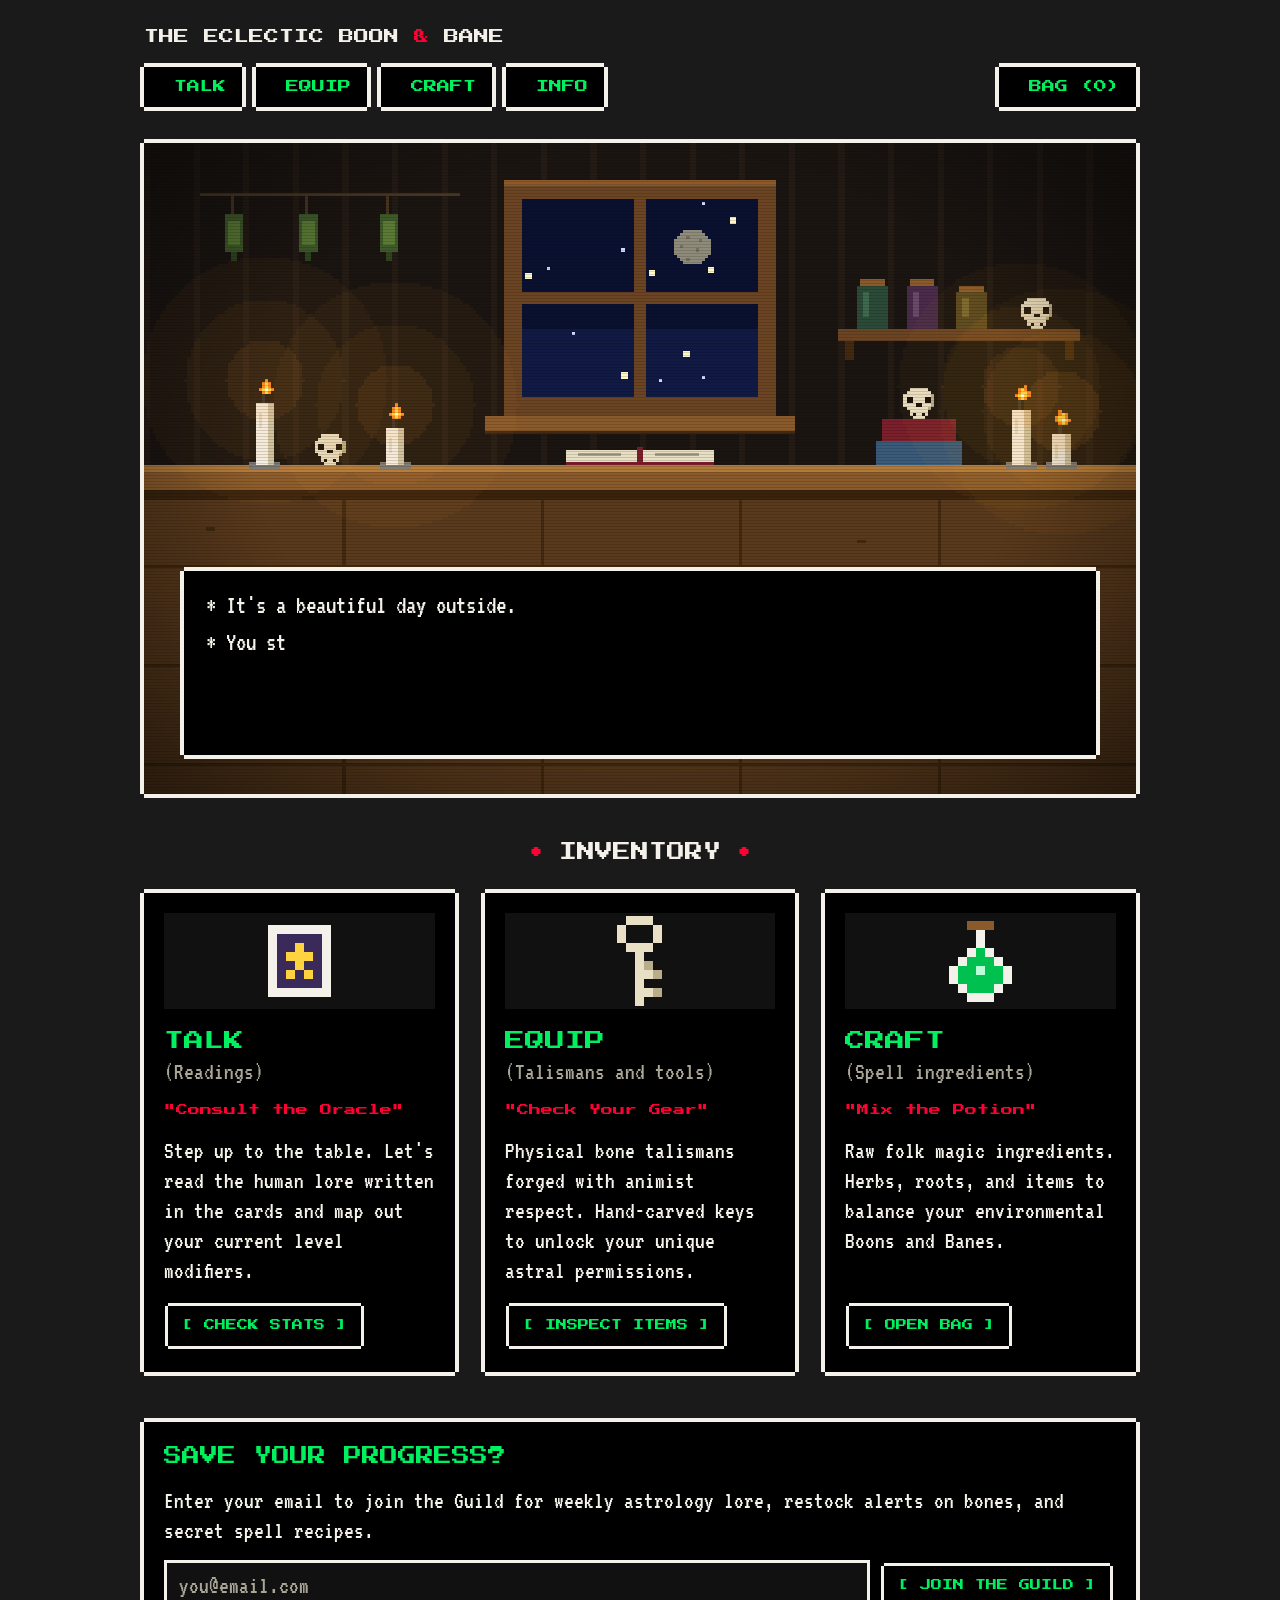
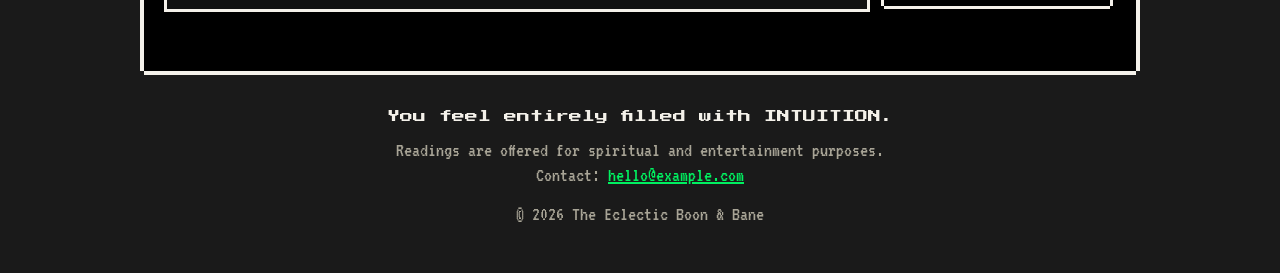
==== site/index.html @ 54e21c44 "Initial commit: Eclectic Boon & Bane website" ====
<!doctype html>
<html lang="en">
<head>
  <meta charset="utf-8">
  <meta name="viewport" content="width=device-width, initial-scale=1">
  <title>{name} | Readings, Bone Talismans &amp; Folk Curios</title>
  <meta name="description" content="Tarot readings, handmade bone talismans, and folk magic ingredients.">
  <link rel="preconnect" href="https://fonts.googleapis.com">
  <link rel="preconnect" href="https://fonts.gstatic.com" crossorigin>
  <link href="https://fonts.googleapis.com/css2?family=Press+Start+2P&family=VT323&display=swap" rel="stylesheet">
  <link rel="stylesheet" href="css/style.css">
</head>
<body>
  <header id="site-header"></header>

  <main class="wrap">
    <section class="hero" aria-label="Welcome">
      <div class="scene-wrap">
        <canvas id="scene" width="320" height="210" role="img"
          aria-label="A cozy pixel-art room: candles flicker on a wooden desk beside two skulls, and a window shows a starry sky with a blinking moon."></canvas>
      </div>

      <div class="dialog" id="dialog" role="group">
        <p data-line>* It's a beautiful day outside.</p>
        <p data-line>* You stumbled upon The Eclectic Boon &amp; Bane.</p>
        <p data-line>* The universe is a sandbox, but human meaning fills your inventory.</p>
        <p data-line class="ask">Ready to check your current stats?</p>
        <div class="choices" role="group" aria-label="Your answer">
          <button class="choice" id="choice-yes" type="button"><span class="cursor" data-sprite="heart" data-px="3"></span>YES</button>
          <button class="choice" id="choice-no" type="button"><span class="cursor" data-sprite="heart" data-px="3"></span>NO</button>
        </div>
        <p id="dialog-reply" role="status" hidden></p>
      </div>
    </section>

    <section id="shop" aria-labelledby="inv-h">
      <h2 class="section-title" id="inv-h">INVENTORY</h2>
      <div class="slots">
        <article class="box slot">
          <div class="slot-icon"><span data-sprite="card" data-px="9"></span></div>
          <h3 class="slot-name">TALK</h3>
          <div class="slot-sub">(Readings)</div>
          <h4>"Consult the Oracle"</h4>
          <p>Step up to the table. Let's read the human lore written in the cards and map out your current level modifiers.</p>
          <a class="btn" href="talk.html">[ CHECK STATS ]</a>
        </article>

        <article class="box slot">
          <div class="slot-icon"><span data-sprite="key" data-px="9"></span></div>
          <h3 class="slot-name">EQUIP</h3>
          <div class="slot-sub">(Talismans and tools)</div>
          <h4>"Check Your Gear"</h4>
          <p>Physical bone talismans forged with animist respect. Hand-carved keys to unlock your unique astral permissions.</p>
          <a class="btn" href="equip.html">[ INSPECT ITEMS ]</a>
        </article>

        <article class="box slot">
          <div class="slot-icon"><span data-sprite="potion" data-px="9"></span></div>
          <h3 class="slot-name">CRAFT</h3>
          <div class="slot-sub">(Spell ingredients)</div>
          <h4>"Mix the Potion"</h4>
          <p>Raw folk magic ingredients. Herbs, roots, and items to balance your environmental Boons and Banes.</p>
          <a class="btn" href="craft.html">[ OPEN BAG ]</a>
        </article>
      </div>
    </section>
  </main>

  <footer id="site-footer"></footer>

  <script src="js/config.js"></script>
  <script src="js/sprites.js"></script>
  <script src="js/bag.js"></script>
  <script src="js/layout.js"></script>
  <script src="js/hero.js"></script>
</body>
</html>
---- site/css/style.css ----
/* The Eclectic Boon & Bane: 8-bit RPG look.
   Original art only. No Nintendo/Toby Fox characters, logos, or assets. */
:root {
  --bg: #1a1a1a;       /* candlelit charcoal */
  --black: #000;
  --cream: #f4f1ea;    /* old-paper borders */
  --green: #00f060;    /* interactive text and buttons */
  --red: #ff0033;      /* hover / accent */
  --muted: #a8a496;
  --wood: #5a3a1c;
  --wood-dark: #2a170a;
  --pixel: "Press Start 2P", "Courier New", monospace;
  --body: "VT323", "Courier New", monospace;
}

* { box-sizing: border-box; }
[hidden] { display: none !important; }
html { image-rendering: pixelated; scroll-behavior: auto; }

body {
  margin: 0;
  background: var(--bg);
  color: var(--cream);
  font-family: var(--body);
  font-size: 24px;
  line-height: 1.25;
  padding: 0 16px 32px;
}

.wrap { max-width: 1000px; margin: 0 auto; }
.vh { position: absolute; width: 1px; height: 1px; overflow: hidden; clip: rect(0 0 0 0); white-space: nowrap; }

a { color: var(--green); }
a:hover { color: var(--red); }
:focus-visible { outline: 3px dashed var(--green); outline-offset: 3px; }

h1, h2, h3, h4 { font-family: var(--pixel); font-weight: normal; line-height: 1.6; margin: 0 0 16px; }
h1 { font-size: clamp(16px, 3.6vw, 24px); color: var(--green); text-shadow: 3px 3px 0 #000; }
h2 { font-size: clamp(13px, 2.6vw, 18px); color: var(--cream); }
h3 { font-size: 13px; color: var(--green); }
h4 { font-size: 12px; color: var(--red); }
p { margin: 0 0 14px; }

/* White-bordered black block. Stepped corners come from four offset shadows. */
.box {
  background: var(--black);
  margin: 4px;
  padding: 20px;
  box-shadow:
    0 -4px 0 0 var(--cream), 0 4px 0 0 var(--cream),
    -4px 0 0 0 var(--cream), 4px 0 0 0 var(--cream);
}

/* Buttons: [ LIKE THIS ] */
.btn {
  display: inline-block; font-family: var(--pixel); font-size: 11px; line-height: 1.4;
  text-decoration: none; color: var(--green); background: var(--black);
  padding: 12px 14px; margin: 6px 6px 6px 4px; border: 0; cursor: pointer;
  box-shadow: 0 -3px 0 0 var(--cream), 0 3px 0 0 var(--cream), -3px 0 0 0 var(--cream), 3px 0 0 0 var(--cream);
}
.btn:hover, .btn:focus-visible { background: var(--green); color: var(--black); }
.btn.red { color: var(--red); }
.btn.red:hover, .btn.red:focus-visible { background: var(--red); color: var(--black); }
.btn.disabled { color: var(--muted); cursor: not-allowed; pointer-events: none; box-shadow: 0 -3px 0 0 #555, 0 3px 0 0 #555, -3px 0 0 0 #555, 3px 0 0 0 #555; }

.sprite { display: inline-block; line-height: 0; }
.sprite svg { display: block; shape-rendering: crispEdges; }

/* ---------- Header + pixel menu ---------- */
.site-header { padding: 22px 0 10px; }
.brand { font-family: var(--pixel); font-size: clamp(11px, 2.4vw, 15px); color: var(--cream); text-decoration: none; display: inline-block; margin: 0 4px 18px; line-height: 1.6; }
.brand .amp { color: var(--red); }
.brand:hover { color: var(--green); }

.nav { display: flex; flex-wrap: wrap; gap: 14px; margin: 0 4px 22px; padding: 0; list-style: none; align-items: center; }
.nav a {
  font-family: var(--pixel); font-size: 13px; text-decoration: none; color: var(--green);
  background: var(--black); display: block; padding: 12px 16px 12px 30px; position: relative;
  box-shadow: 0 -4px 0 0 var(--cream), 0 4px 0 0 var(--cream), -4px 0 0 0 var(--cream), 4px 0 0 0 var(--cream);
}
.nav a::before { content: "\25B6"; position: absolute; left: 10px; top: 13px; font-size: 11px; color: var(--red); visibility: hidden; }
.nav a:hover, .nav a:focus-visible, .nav a[aria-current="page"] { color: var(--red); }
.nav a:hover::before, .nav a:focus-visible::before, .nav a[aria-current="page"]::before { visibility: visible; }
.nav .bag { margin-left: auto; }

/* ---------- Hero: animated room + dialogue ---------- */
.hero { position: relative; margin: 4px; box-shadow: 0 -4px 0 0 var(--cream), 0 4px 0 0 var(--cream), -4px 0 0 0 var(--cream), 4px 0 0 0 var(--cream); }
.scene-wrap { position: relative; background: #1b1511; }
#scene { display: block; width: 100%; height: auto; image-rendering: pixelated; }
.scene-wrap::after {
  content: ""; position: absolute; inset: 0; pointer-events: none;
  background:
    repeating-linear-gradient(0deg, rgba(0,0,0,.14) 0 1px, transparent 1px 3px),
    radial-gradient(ellipse at 50% 45%, transparent 55%, rgba(0,0,0,.55) 100%);
}

/* Undertale-style dialogue box */
.dialog { background: var(--black); padding: 18px 22px 14px; margin: 16px 4px 4px; box-shadow: 0 -4px 0 0 var(--cream), 0 4px 0 0 var(--cream), -4px 0 0 0 var(--cream), 4px 0 0 0 var(--cream); }
.dialog p { font-size: clamp(20px, 2.4vw, 26px); margin: 0 0 4px; min-height: 1.25em; }
.dialog .ask { margin-top: 10px; }
.choices { display: flex; gap: 30px; margin-top: 8px; padding-left: 4px; }
.choice { font-family: var(--pixel); font-size: 16px; background: none; border: 0; color: var(--cream); padding: 8px 8px 8px 34px; position: relative; cursor: pointer; }
.choice .cursor { position: absolute; left: 6px; top: 50%; transform: translateY(-50%); visibility: hidden; }
.choice:hover, .choice:focus-visible { color: var(--red); }
.choice:hover .cursor, .choice:focus-visible .cursor { visibility: visible; }
.choice:focus-visible { outline-offset: -2px; }

@media (min-width: 900px) {
  .dialog { position: absolute; left: 4%; right: 4%; bottom: 6%; margin: 0; }
}

/* ---------- Inventory (shop columns) ---------- */
.section-title { text-align: center; margin: 44px 0 26px; color: var(--cream); }
.section-title::before, .section-title::after { content: "\2022"; color: var(--red); margin: 0 14px; }

.slots { display: grid; grid-template-columns: repeat(auto-fit, minmax(270px, 1fr)); gap: 30px; margin: 0 4px; }
.slot { display: flex; flex-direction: column; margin: 0; }
.slot-icon { height: 96px; display: flex; align-items: center; justify-content: center; background: #111; margin-bottom: 16px; }
.slot-name { font-size: 20px; margin: 0; }
.slot-sub { color: var(--muted); margin-bottom: 14px; }
.slot .btn { margin-top: auto; align-self: flex-start; }
.slot p { flex: 0 0 auto; margin-bottom: 20px; }

/* ---------- Product cards / grid ---------- */
.page-intro { max-width: 720px; margin: 8px 4px 26px; }
.grid { display: grid; grid-template-columns: repeat(auto-fill, minmax(250px, 1fr)); gap: 30px; margin: 16px 4px; }
.card { display: flex; flex-direction: column; margin: 0; }
.card h3 { margin-bottom: 6px; }
.card .klass { color: var(--muted); margin-bottom: 8px; }
.card .price, .price { font-family: var(--pixel); font-size: 14px; color: var(--cream); margin: 4px 0 14px; }
.card .btn { margin-top: auto; align-self: flex-start; }

.art { position: relative; height: 130px; display: flex; align-items: center; justify-content: center; background: #111; margin-bottom: 14px; overflow: hidden; text-decoration: none; }
.art img { max-width: 100%; max-height: 100%; }

/* Subtle pixel-grid overlay for photos (the "8-bit real life" look) */
.pixgrid { position: relative; }
.pixgrid::after {
  content: ""; position: absolute; inset: 0; pointer-events: none;
  background-image:
    linear-gradient(rgba(0,0,0,.28) 1px, transparent 1px),
    linear-gradient(90deg, rgba(0,0,0,.28) 1px, transparent 1px);
  background-size: 4px 4px;
}

/* ---------- Item page ---------- */
.back { display: inline-block; font-family: var(--pixel); font-size: 11px; margin: 6px 4px 20px; text-decoration: none; }
.item { display: grid; grid-template-columns: minmax(0, 1fr) minmax(0, 1.1fr); gap: 34px; margin: 4px; align-items: start; }
@media (max-width: 800px) { .item { grid-template-columns: 1fr; } }

/* Pixelated dark-wood frame */
.frame {
  padding: 16px;
  background: repeating-linear-gradient(90deg, #5a3a1c 0 8px, #4d3016 8px 16px);
  box-shadow: 0 0 0 4px var(--wood-dark), 0 0 0 8px var(--cream);
  margin: 8px;
}
.frame-inner { min-height: 300px; background: #0c0a08; display: flex; align-items: center; justify-content: center; box-shadow: 0 0 0 4px var(--wood-dark); }
.frame-inner img { max-width: 100%; display: block; }

.item-text { margin: 4px; }
.stats { margin: 0 0 18px; }
.stats div { display: flex; flex-wrap: wrap; gap: 6px 14px; margin-bottom: 12px; }
.stats dt { font-family: var(--pixel); font-size: 12px; color: var(--green); flex: 0 0 90px; padding-top: 5px; }
.stats dd { margin: 0; flex: 1 1 200px; }
.lore { margin-bottom: 18px; }
.notice { color: var(--muted); font-size: 21px; }
.warn { border-left: 4px solid var(--red); padding-left: 12px; color: var(--cream); }
.msg { min-height: 1.3em; color: var(--green); margin: 8px 4px 0; }

/* ---------- Bag ---------- */
.bag-row { display: flex; flex-wrap: wrap; gap: 8px 20px; align-items: center; padding: 12px 0; border-bottom: 2px dashed #333; }
.bag-row:last-of-type { border-bottom: 0; }
.bag-row .nm { flex: 1 1 220px; }
.bag-row .qty { font-family: var(--pixel); font-size: 12px; min-width: 2ch; text-align: center; display: inline-block; }
.bag-total { font-family: var(--pixel); font-size: 14px; margin: 18px 0 10px; text-align: right; }
.mini { font-family: var(--pixel); font-size: 11px; background: var(--black); color: var(--green); border: 3px solid var(--cream); padding: 6px 9px; cursor: pointer; }
.mini:hover { color: var(--red); }

/* ---------- Text pages ---------- */
.stack > .box { margin-bottom: 30px; }

/* ---------- Footer: end of level ---------- */
.site-footer { margin-top: 50px; }
.newsletter h2 { color: var(--green); }
.newsletter form { display: flex; flex-wrap: wrap; gap: 10px; margin-top: 8px; }
.newsletter input[type="email"] {
  flex: 1 1 240px; font-family: var(--body); font-size: 24px; color: var(--cream); background: #111;
  border: 3px solid var(--cream); padding: 8px 12px;
}
.newsletter input::placeholder { color: var(--muted); }
.bottom-line { font-family: var(--pixel); font-size: clamp(10px, 2vw, 13px); text-align: center; color: var(--cream); margin: 34px 0 10px; line-height: 1.8; }
.fine { text-align: center; color: var(--muted); font-size: 20px; }

@media (max-width: 480px) {
  body { font-size: 22px; }
  .box { padding: 14px; }
  .nav a { font-size: 12px; padding: 11px 12px 11px 26px; }
  .choices { gap: 14px; }
}

@media (prefers-reduced-motion: reduce) {
  * { animation: none !important; transition: none !important; }
}
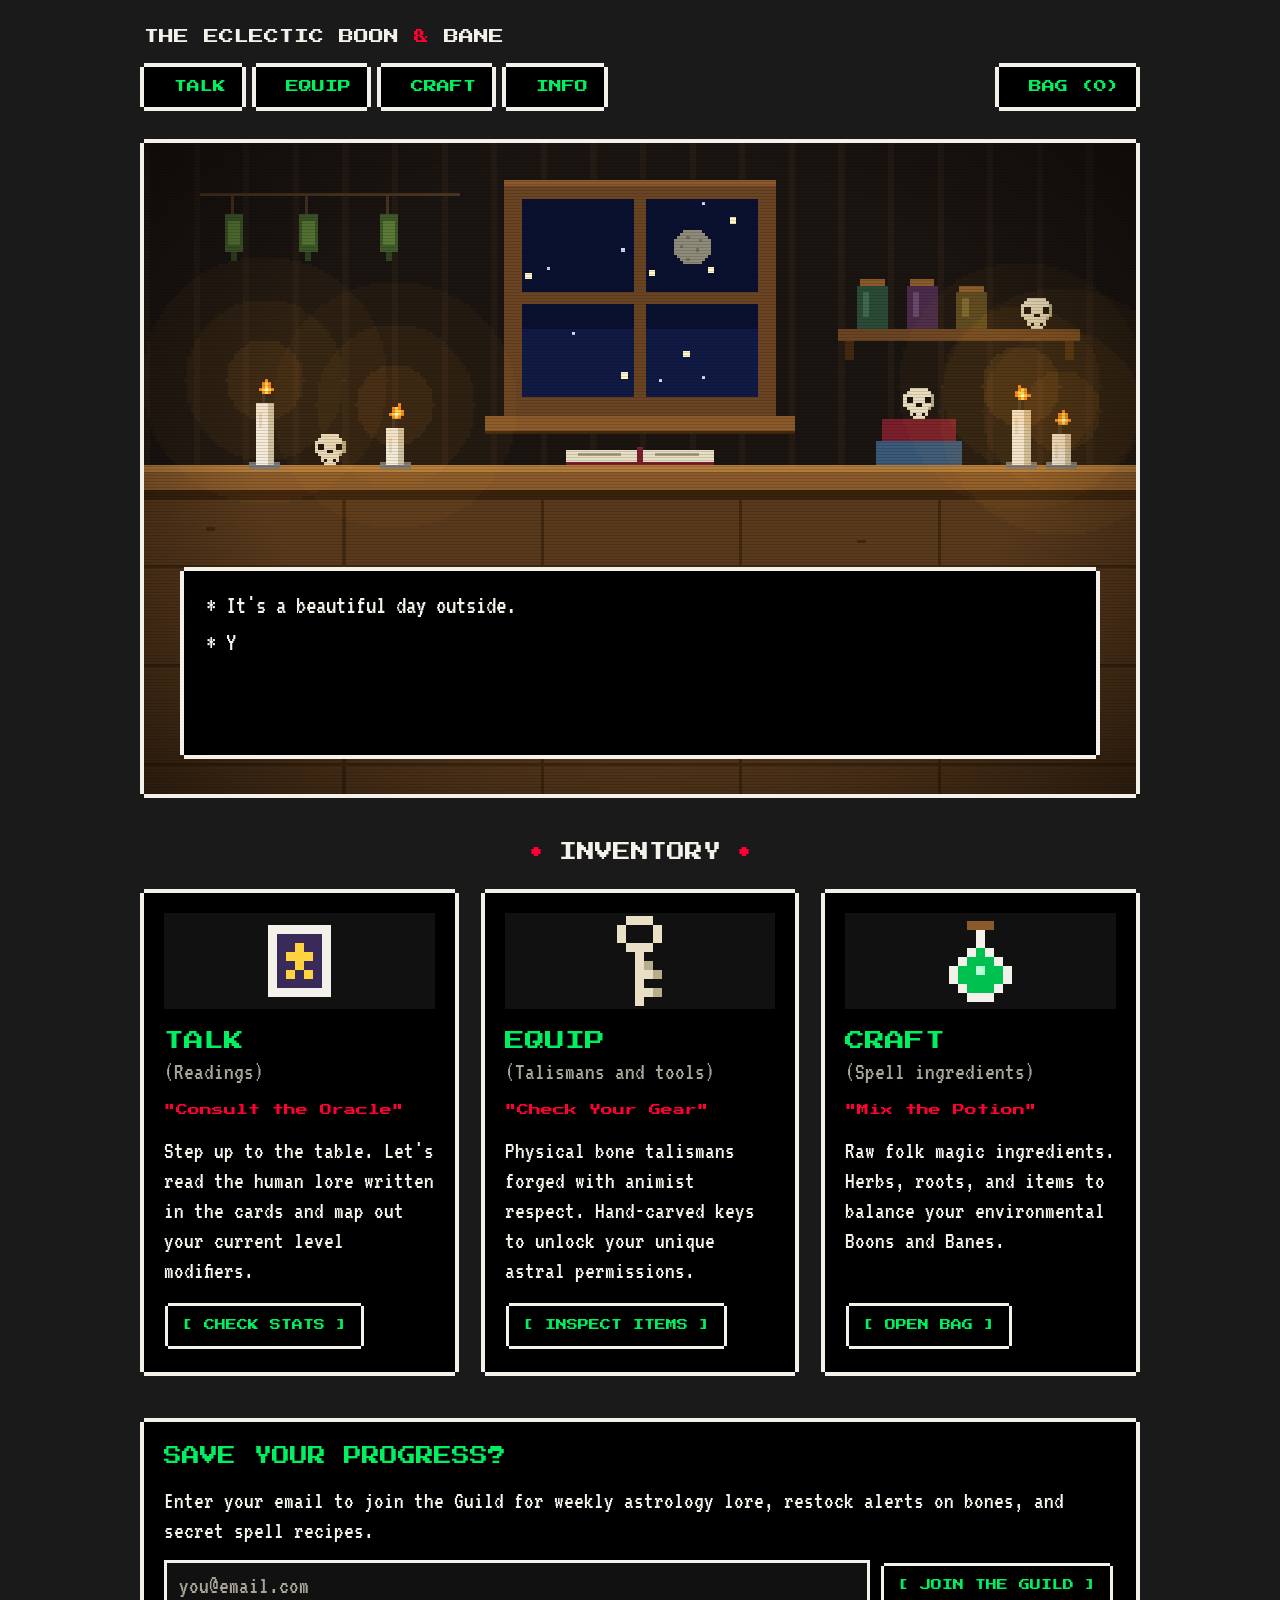
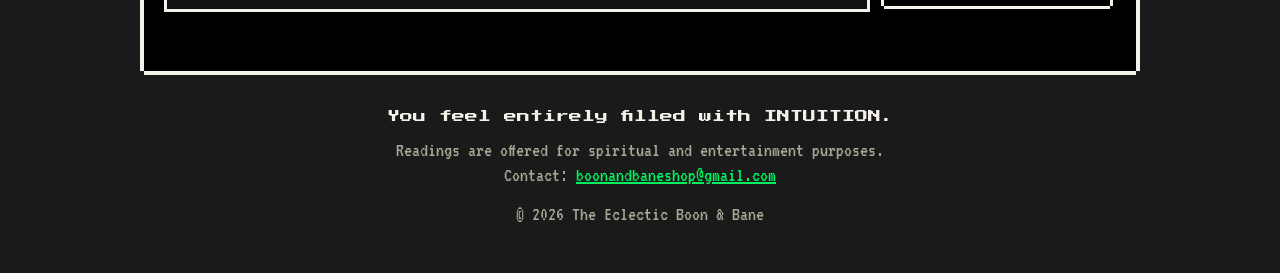
==== commit d9151172: "Add favicon generated from the potion pixel-art sprite Co-Authored-By: Claude Sonnet 5 <noreply@anth" ====
--- a/site/index.html
+++ b/site/index.html
@@ -9,6 +9,7 @@
   <link rel="preconnect" href="https://fonts.gstatic.com" crossorigin>
   <link href="https://fonts.googleapis.com/css2?family=Press+Start+2P&family=VT323&display=swap" rel="stylesheet">
   <link rel="stylesheet" href="css/style.css">
+  <link rel="icon" type="image/png" href="assets/favicon.png">
 </head>
 <body>
   <header id="site-header"></header>
--- a/site/css/style.css
+++ b/site/css/style.css
@@ -202,3 +202,58 @@
 @media (prefers-reduced-motion: reduce) {
   * { animation: none !important; transition: none !important; }
 }
+
+/* ---------- Inquiry Form ---------- */
+.form-group {
+  margin-bottom: 16px;
+  display: flex;
+  flex-direction: column;
+}
+
+.form-group label {
+  font-family: var(--pixel);
+  font-size: 13px;
+  color: var(--green);
+  margin-bottom: 6px;
+}
+
+.form-group input {
+  font-family: var(--body);
+  font-size: 20px;
+  background: #111;
+  border: 3px solid var(--cream);
+  color: var(--cream);
+  padding: 8px 12px;
+}
+
+.form-group input::placeholder {
+  color: var(--muted);
+}
+
+.form-group input:focus {
+  outline: 3px dashed var(--green);
+  outline-offset: -3px;
+}
+
+.btn-inquire {
+  font-family: var(--pixel);
+  font-size: 13px;
+  background: var(--black);
+  color: var(--green);
+  padding: 12px 14px;
+  border: 0;
+  cursor: pointer;
+  box-shadow: 0 -3px 0 0 var(--cream), 0 3px 0 0 var(--cream), -3px 0 0 0 var(--cream), 3px 0 0 0 var(--cream);
+}
+
+.btn-inquire:hover, .btn-inquire:focus-visible {
+  background: var(--green);
+  color: var(--black);
+}
+
+#form-status {
+  margin-top: 12px;
+  font-family: var(--pixel);
+  font-size: 13px;
+  min-height: 1.4em;
+}
